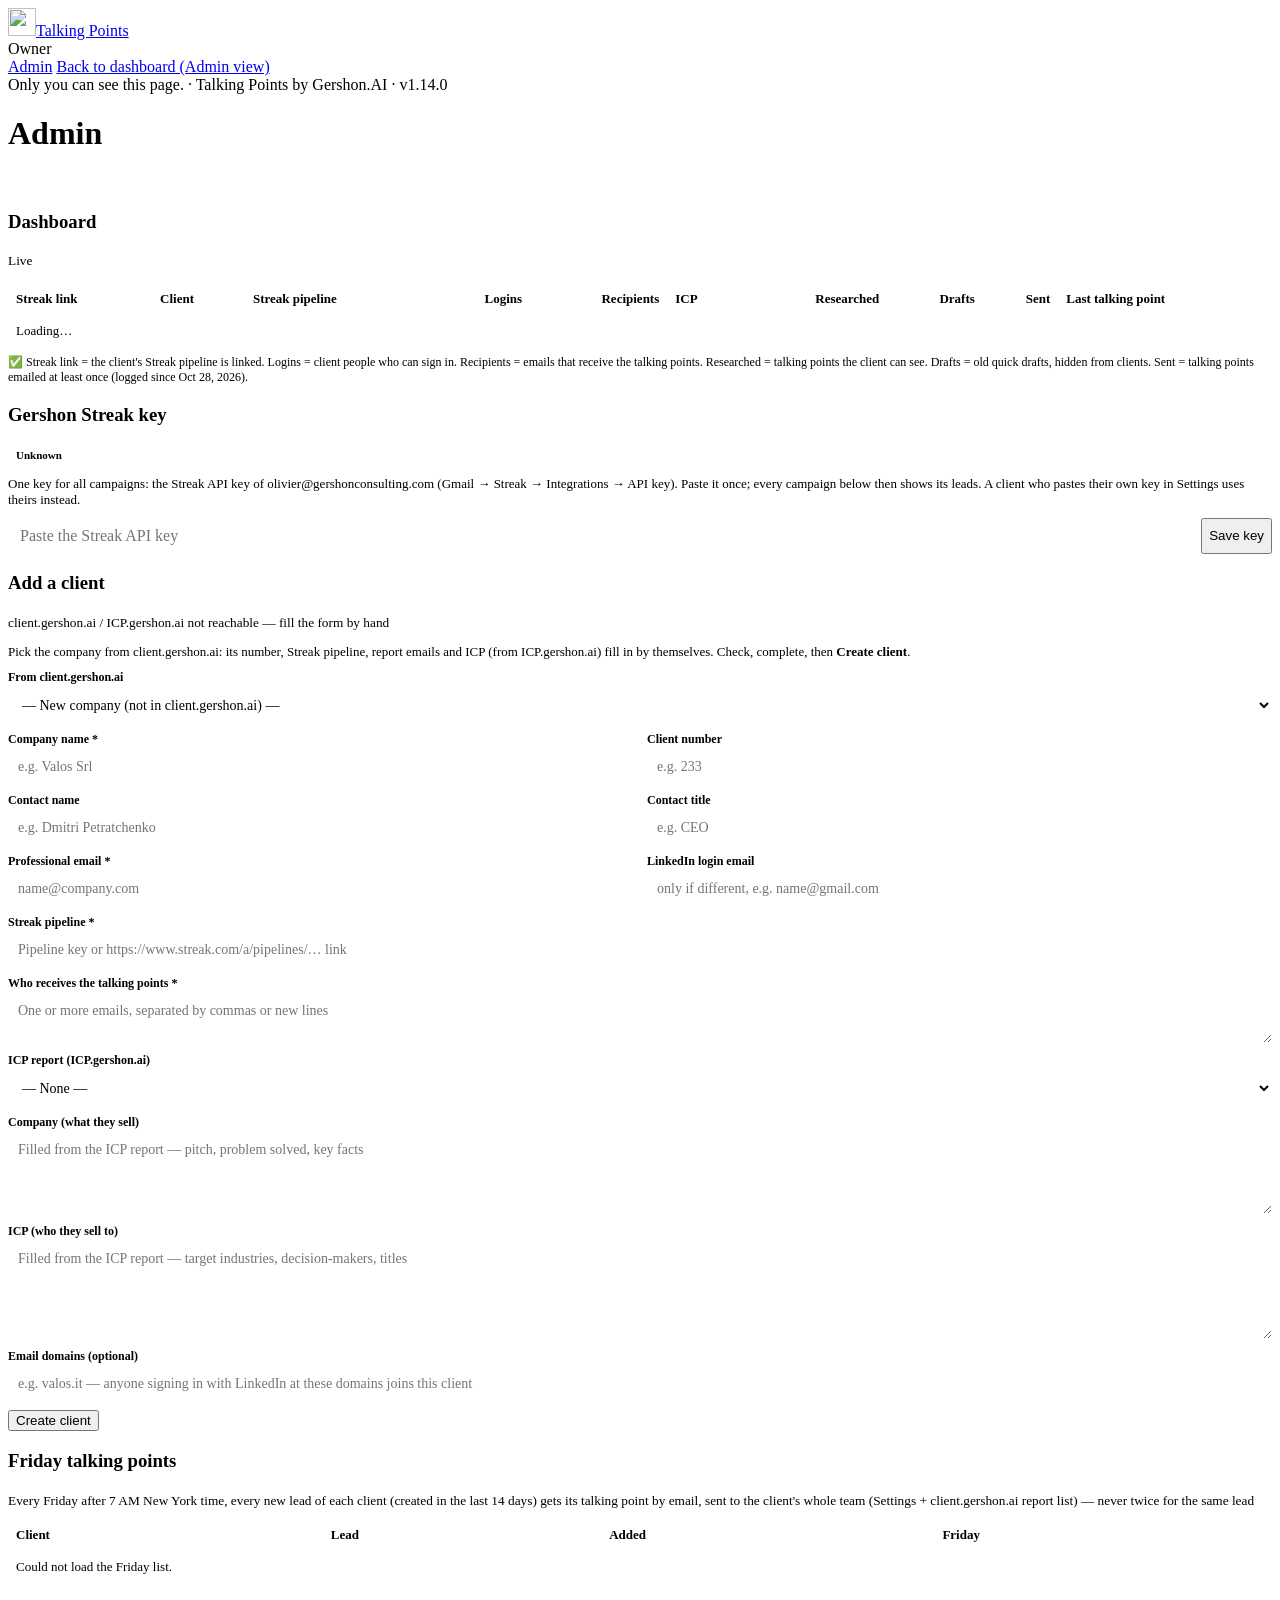
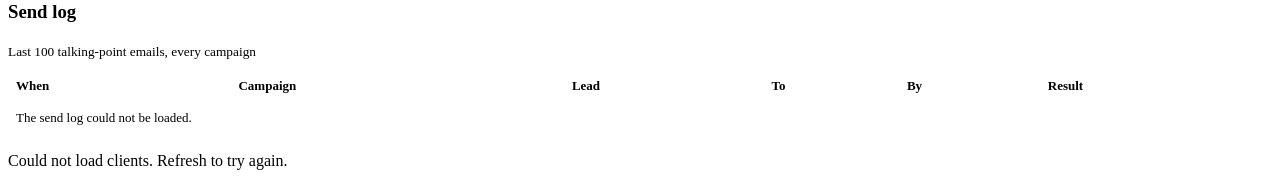
==== public/admin.html @ f8860003 "v1.14.0 engine: client knowledge base + Streak conversation + quality check; admin rebuild Co-Author" ====
<!DOCTYPE html>
<html lang="en">
<head>
<meta charset="UTF-8" />
<meta name="viewport" content="width=device-width, initial-scale=1.0" />
<meta name="robots" content="noindex" />
<title>Admin · Talking Points by Gershon.AI</title>
<link rel="icon" type="image/svg+xml" href="/logo.svg" />
<link rel="stylesheet" href="/common.css" />
<style>
  .brand img { width: 28px; height: 28px; }
  .nav-spacer { flex: 1; }
  .menu-toggle { display: none; }
  .client { margin-bottom: 18px; }
  .client .card-header h3 small { font-weight: 500; color: var(--text-muted); margin-left: 8px; font-size: 12px; }
  .tags { display: flex; gap: 6px; flex-wrap: wrap; }
  .tag { font-size: 11px; font-weight: 600; padding: 2px 8px; border-radius: 999px; background: var(--bg); color: var(--text-muted); border: 1px solid var(--border); }
  .tag.ok { background: var(--success-light); color: var(--success); border-color: transparent; }
  .tag.no { background: var(--warn-light); color: var(--warn); border-color: transparent; }
  table { width: 100%; border-collapse: collapse; font-size: 13px; margin-top: 10px; }
  th { text-align: left; color: var(--text-muted); font-weight: 600; padding: 8px; border-bottom: 1px solid var(--border); }
  td { padding: 8px; border-bottom: 1px solid var(--border); vertical-align: middle; }
  .row-form { display: grid; grid-template-columns: 2fr 1.4fr 1.4fr auto auto; gap: 8px; margin-top: 12px; align-items: center; }
  .row-form input { padding: 8px 10px; border: 1px solid var(--border); border-radius: 8px; font: inherit; min-width: 0; }
  .row-form input:focus, .new-client input:focus { outline: none; border-color: var(--brand); }
  .row-form label { font-size: 12px; display: flex; gap: 6px; align-items: center; white-space: nowrap; }
  .new-client { display: grid; grid-template-columns: 1fr 1.6fr 1fr auto; gap: 8px; }
  .new-client input { padding: 9px 12px; border: 1px solid var(--border); border-radius: 8px; font: inherit; min-width: 0; }
  @media (max-width: 900px) { .row-form, .new-client { grid-template-columns: 1fr; } }
  .linkish { background: none; border: 0; color: var(--error); cursor: pointer; font: inherit; font-size: 12px; text-decoration: underline; }
  .muted { color: var(--text-muted); }
  form.nc { display:grid; grid-template-columns:1fr 1fr; gap:10px 14px; }
  form.nc label { display:flex; flex-direction:column; gap:4px; font-size:12px; font-weight:600; color:var(--text-muted); }
  form.nc .full { grid-column:1 / -1; }
  form.nc input, form.nc select, form.nc textarea { font:inherit; font-weight:400; font-size:14px; color:var(--text); padding:8px 10px; border:1px solid var(--border); border-radius:8px; background:var(--surface, #fff); }
  @media (max-width:700px) { form.nc { grid-template-columns:1fr; } }
  .dash td.n, .dash th.n { text-align: right; font-variant-numeric: tabular-nums; }
  .dash tr.total td { font-weight: 700; background: var(--bg); }
  .dash .ok { color: var(--success); font-weight: 700; }
  .dash .no { color: var(--error); font-weight: 700; }
  .kpis { display: flex; gap: 10px; flex-wrap: wrap; margin-top: 4px; }
  .kpi { border: 1px solid var(--border); border-radius: 10px; padding: 8px 14px; min-width: 120px; }
  .kpi b { display: block; font-size: 20px; color: var(--brand); }
  .kpi span { font-size: 12px; color: var(--text-muted); }
  .dash-wrap { overflow-x: auto; }
</style>
<link rel="stylesheet" href="/unified-theme.css?v=1.14.0" />
</head>
<body>
<div class="app">
  <aside class="sidebar" id="sidebar">
    <a class="brand" href="/app"><img src="/logo.svg" alt="" />Talking Points</a>
    <div class="nav-group-label">Owner</div>
    <a class="nav-item active" href="/admin">Admin</a>
    <a class="nav-item" href="/app" onclick="try{localStorage.setItem('tp_view','admin')}catch(e){}">Back to dashboard (Admin view)</a>
    <div class="nav-spacer"></div>
    <div class="sidebar-footer">Only you can see this page. · <span data-app-version data-app-version-prefix="Talking Points by Gershon.AI · v">Talking Points by Gershon.AI · v1.14.0</span></div>
  </aside>
  <main>
    <div class="topbar">
      <div style="display:flex;align-items:center;gap:10px">
        <button class="menu-toggle btn" aria-label="Open menu" onclick="document.getElementById('sidebar').classList.toggle('open')">☰</button>
        <h1>Admin</h1>
      </div>
      <span class="tag" id="who"></span>
    </div>
    <div class="content">
      <div class="card client">
        <div class="card-header"><h3>Dashboard</h3><small class="muted" id="dashWhen">Live</small></div>
        <div class="kpis" id="dashKpis"></div>
        <div class="dash-wrap"><table class="dash">
          <thead><tr><th>Streak link</th><th>Client</th><th>Streak pipeline</th><th class="n">Logins</th><th class="n">Recipients</th><th>ICP</th><th class="n">Researched</th><th class="n">Drafts</th><th class="n">Sent</th><th>Last talking point</th></tr></thead>
          <tbody id="dashRows"><tr><td colspan="10" class="muted">Loading…</td></tr></tbody>
        </table></div>
        <p class="muted" style="font-size:12px;margin-top:8px">✅ Streak link = the client's Streak pipeline is linked. Logins = client people who can sign in. Recipients = emails that receive the talking points. Researched = talking points the client can see. Drafts = old quick drafts, hidden from clients. Sent = talking points emailed at least once (logged since Oct 28, 2026).</p>
      </div>
      <div class="card client">
        <div class="card-header"><h3>Gershon Streak key</h3><span class="tag" id="gkStatus">Checking…</span></div>
        <p class="muted" style="margin-bottom:10px;font-size:13px">One key for all campaigns: the Streak API key of olivier@gershonconsulting.com (Gmail → Streak → Integrations → API key). Paste it once; every campaign below then shows its leads. A client who pastes their own key in Settings uses theirs instead.</p>
        <form class="new-client" id="gkForm" style="grid-template-columns:1fr auto">
          <input name="key" type="password" autocomplete="off" placeholder="Paste the Streak API key" required aria-label="Streak API key" />
          <button class="btn primary" type="submit">Save key</button>
        </form>
      </div>
      <div class="card client">
        <div class="card-header"><h3>Add a client</h3><small class="muted" id="srcStatus">Loading client.gershon.ai and ICP.gershon.ai…</small></div>
        <p class="muted" style="margin-bottom:10px;font-size:13px">Pick the company from client.gershon.ai: its number, Streak pipeline, report emails and ICP (from ICP.gershon.ai) fill in by themselves. Check, complete, then <b>Create client</b>.</p>
        <form id="newClient" class="nc">
          <label class="full">From client.gershon.ai<select id="ncPick"><option value="">— New company (not in client.gershon.ai) —</option></select></label>
          <label>Company name *<input name="name" required placeholder="e.g. Valos Srl" /></label>
          <label>Client number<input name="no" inputmode="numeric" placeholder="e.g. 233" /></label>
          <label>Contact name<input name="contact_name" placeholder="e.g. Dmitri Petratchenko" /></label>
          <label>Contact title<input name="contact_title" placeholder="e.g. CEO" /></label>
          <label>Professional email *<input name="email" type="email" required placeholder="name@company.com" /></label>
          <label>LinkedIn login email<input name="login_email" type="email" placeholder="only if different, e.g. name@gmail.com" /></label>
          <label class="full">Streak pipeline *<input name="pipeline_key" required placeholder="Pipeline key or https://www.streak.com/a/pipelines/… link" /></label>
          <label class="full">Who receives the talking points *<textarea name="recipients" rows="2" required placeholder="One or more emails, separated by commas or new lines"></textarea></label>
          <label class="full">ICP report (ICP.gershon.ai)<select id="ncIcp"><option value="">— None —</option></select></label>
          <label class="full">Company (what they sell)<textarea name="company" rows="4" placeholder="Filled from the ICP report — pitch, problem solved, key facts"></textarea></label>
          <label class="full">ICP (who they sell to)<textarea name="icp" rows="5" placeholder="Filled from the ICP report — target industries, decision-makers, titles"></textarea></label>
          <label class="full">Email domains (optional)<input name="email_domains" placeholder="e.g. valos.it — anyone signing in with LinkedIn at these domains joins this client" /></label>
          <div class="full" style="display:flex;gap:10px;align-items:center"><button class="btn primary" type="submit">Create client</button><small class="muted" id="ncNote"></small></div>
        </form>
      </div>
      <div class="card client">
        <div class="card-header"><h3>Friday talking points</h3><small class="muted">Every Friday after 7 AM New York time, every new lead of each client (created in the last 14 days) gets its talking point by email, sent to the client's whole team (Settings + client.gershon.ai report list) — never twice for the same lead</small></div>
        <table><thead><tr><th>Client</th><th>Lead</th><th>Added</th><th>Friday</th></tr></thead><tbody id="weeklyRows"><tr><td colspan="4" class="muted">Loading…</td></tr></tbody></table>
      </div>
      <div class="card client">
        <div class="card-header"><h3>Send log</h3><small class="muted">Last 100 talking-point emails, every campaign</small></div>
        <table><thead><tr><th>When</th><th>Campaign</th><th>Lead</th><th>To</th><th>By</th><th>Result</th></tr></thead><tbody id="sendRows"><tr><td colspan="6" class="muted">Loading…</td></tr></tbody></table>
      </div>
      <div id="clients"><p class="muted">Loading…</p></div>
    </div>
  </main>
</div>
<div id="toast" role="status"></div>
<script>
(function () {
  const $ = (id) => document.getElementById(id);
  const esc = (s) => String(s ?? '').replace(/[&<>"]/g, (c) => ({ '&': '&amp;', '<': '&lt;', '>': '&gt;', '"': '&quot;' }[c]));
  const toast = (m) => { const t = $('toast'); t.textContent = m; t.classList.add('show'); clearTimeout(toast.t); toast.t = setTimeout(() => t.classList.remove('show'), 2600); };
  async function api(path, opts = {}) {
    const r = await fetch(path, { credentials: 'same-origin', headers: { 'content-type': 'application/json' }, ...opts });
    const b = await r.json().catch(() => ({}));
    if (!r.ok) throw new Error(b.error || 'Request failed');
    return b;
  }
  const when = (d) => d ? new Date(d.replace(' ', 'T') + 'Z').toLocaleString('en-US', { month: 'short', day: 'numeric', hour: 'numeric', minute: '2-digit' }) : 'never';

  function renderDash(clients) {
    const short = (d) => d ? new Date(d.replace(' ', 'T') + 'Z').toLocaleDateString('en-US', { month: 'short', day: 'numeric' }) : '—';
    const rows = [...clients].sort((a, b) => (b.ready - a.ready) || (b.briefs - a.briefs) || a.name.localeCompare(b.name));
    const n = (c, k) => Number(c[k] || 0);
    const count = (s) => (s || '').split(',').map((x) => x.trim()).filter(Boolean).length;
    const sum = (k) => rows.reduce((t, c) => t + n(c, k), 0);
    const linked = rows.filter((c) => c.streak_url).length;
    const logins = (c) => c.members.filter((m) => !m.is_admin).length;
    $('dashKpis').innerHTML = [
      [rows.length, 'clients'], [`${linked} / ${rows.length}`, 'Streak link ✅'],
      [sum('ready'), 'researched talking points'], [sum('sent'), 'sent at least once'],
      [rows.filter((c) => n(c, 'ready') > 0).length, 'clients with talking points'],
    ].map(([v, l]) => `<div class="kpi"><b>${esc(v)}</b><span>${esc(l)}</span></div>`).join('');
    $('dashRows').innerHTML = rows.map((c) => `<tr>
      <td>${c.streak_url ? '<span class="ok">✅</span>' : '<span class="no">❌</span>'}</td>
      <td>${esc(c.name)}</td>
      <td>${c.streak_url ? `<a href="${esc(c.streak_url)}" target="_blank" rel="noopener">Open in Streak ↗</a>` : '<span class="muted">No pipeline</span>'}</td>
      <td class="n">${logins(c)}</td>
      <td class="n">${count(c.recipients)}</td>
      <td>${c.has_icp ? '<span class="ok">✅</span>' : '<span class="no">❌</span>'}</td>
      <td class="n">${n(c, 'ready')}</td>
      <td class="n">${n(c, 'drafts')}</td>
      <td class="n">${n(c, 'sent')}</td>
      <td>${short(c.last_brief)}</td>
    </tr>`).join('') + `<tr class="total"><td>${linked} ✅</td><td>Total</td><td></td>
      <td class="n">${rows.reduce((t, c) => t + logins(c), 0)}</td>
      <td class="n">${rows.reduce((t, c) => t + count(c.recipients), 0)}</td>
      <td>${rows.filter((c) => c.has_icp).length} ✅</td>
      <td class="n">${sum('ready')}</td><td class="n">${sum('drafts')}</td><td class="n">${sum('sent')}</td><td></td></tr>`;
    $('dashWhen').textContent = 'Live · ' + new Date().toLocaleString('en-US', { month: 'short', day: 'numeric', hour: 'numeric', minute: '2-digit' });
  }

  async function load() {
    const { clients, viewing } = await api('/api/admin/clients');
    renderDash(clients);
    $('clients').innerHTML = clients.map((c) => `
      <div class="card client">
        <div class="card-header">
          <h3>${esc(c.name)}<small>${esc(c.slug)}</small></h3>
          <div class="tags">
            ${c.streak_url ? `<a class="tag ok" href="${esc(c.streak_url)}" target="_blank" rel="noopener">Open in Streak ↗</a>` : '<span class="tag no">No Streak pipeline</span>'}
            <span class="tag">${c.streak_connected ? 'Own Streak key' : 'Gershon Streak key'}</span>
            <span class="tag">${c.briefs} briefs</span>
            ${c.email_domains ? `<span class="tag">@${esc(c.email_domains.split(',').join(', @'))}</span>` : ''}
            ${c.id === viewing ? '<span class="tag ok">You are testing this one</span>' : `<button class="btn primary" data-test="${c.id}">Test this campaign</button>`}
          </div>
        </div>
        <table>
          <thead><tr><th>Person</th><th>Work email (reports)</th><th>LinkedIn sign-in</th><th>Role</th><th>Last sign-in</th><th></th></tr></thead>
          <tbody>${c.members.map((m) => `<tr>
            <td>${esc(m.name || '—')}<div class="muted" style="font-size:12px">${esc(m.title || '')}</div></td>
            <td>${esc(m.email)}</td>
            <td>${m.login_email ? esc(m.login_email) : '<span class="muted">same</span>'}</td>
            <td>${m.is_admin ? 'Gershon' : m.can_manage ? 'Client manager' : 'Client user'}</td>
            <td>${when(m.last_login_at)}</td>
            <td>${m.email === 'olivier@attia.com' ? '<span class="muted" style="font-size:12px">Owner</span>' : `<button class="linkish" data-del="${m.id}" data-email="${esc(m.email)}">Remove</button>`}</td>
          </tr>`).join('') || '<tr><td colspan="6" class="muted">Nobody invited yet.</td></tr>'}</tbody>
        </table>
        <form class="row-form" data-client="${c.id}">
          <input name="email" type="email" placeholder="Work email (reports go here)" required aria-label="Work email" />
          <input name="login_email" type="email" placeholder="LinkedIn email, if different" aria-label="LinkedIn sign-in email" />
          <input name="name" placeholder="Name" aria-label="Name" />
          <input name="title" placeholder="Title" aria-label="Title" />
          <label><input name="can_manage" type="checkbox" /> Can change Settings</label>
          <button class="btn primary" type="submit">Invite or update</button>
        </form>
      </div>`).join('');
  }

  $('clients').addEventListener('submit', async (e) => {
    const f = e.target.closest('.row-form'); if (!f) return;
    e.preventDefault();
    const d = Object.fromEntries(new FormData(f));
    try { await api('/api/admin/members', { method: 'POST', body: JSON.stringify({ ...d, can_manage: !!d.can_manage, client_id: f.dataset.client }) }); toast(`${d.email} invited`); load(); }
    catch (err) { toast(err.message); }
  });
  $('clients').addEventListener('click', async (e) => {
    const t = e.target.closest('[data-test]');
    if (t) {
      try { await api('/api/admin/view-as', { method: 'POST', body: JSON.stringify({ client_id: t.dataset.test }) }); location.href = '/app'; }
      catch (err) { toast(err.message); }
      return;
    }
    const b = e.target.closest('[data-del]'); if (!b) return;
    if (!confirm(`Remove ${b.dataset.email}? They will be signed out and lose access.`)) return;
    try { await api('/api/admin/members', { method: 'DELETE', body: JSON.stringify({ id: b.dataset.del }) }); toast('Removed'); load(); }
    catch (err) { toast(err.message); }
  });
  // ---------- Add a client: prefill from client.gershon.ai + ICP.gershon.ai ----------
  let src = { companies: [], icp_reports: [] };
  const F = (n) => $('newClient').elements[n];
  async function loadSources() {
    try {
      src = await api('/api/admin/sources');
      $('ncPick').innerHTML = '<option value="">— New company (not in client.gershon.ai) —</option>' +
        src.companies.map((c) => `<option value="${esc(c.key)}">${c.no ? '#' + c.no + ' ' : ''}${esc(c.name)}</option>`).join('');
      $('ncIcp').innerHTML = '<option value="">— None —</option>' +
        src.icp_reports.map((r) => `<option value="${esc(r.slug)}">${esc(r.company)}${r.created_at ? ' · ' + esc(r.created_at.slice(0, 10)) : ''}</option>`).join('');
      $('srcStatus').textContent = `${src.companies.length} companies · ${src.icp_reports.length} ICP reports`;
    } catch { $('srcStatus').textContent = 'client.gershon.ai / ICP.gershon.ai not reachable — fill the form by hand'; }
  }
  async function fillIcp(slug) {
    if (!slug) return;
    try {
      const { icp } = await api(`/api/admin/sources?icp=${encodeURIComponent(slug)}`);
      if (!icp) return;
      F('company').value = icp.company; F('icp').value = icp.icp;
      $('ncNote').textContent = `ICP from ICP.gershon.ai — ${icp.company_name}${icp.created_at ? ', ' + icp.created_at.slice(0, 10) : ''}`;
    } catch { /* keep typed text */ }
  }
  $('ncPick').addEventListener('change', async () => {
    const c = src.companies.find((x) => x.key === $('ncPick').value);
    if (!c) return;
    F('name').value = c.name; F('no').value = c.no || '';
    F('pipeline_key').value = c.pipeline_key || '';
    if (c.report_emails.length) F('recipients').value = c.report_emails.join(', ');
    if (!F('email').value && c.report_emails[0]) F('email').value = c.report_emails[0];
    $('ncIcp').value = c.icp_slug || '';
    if (c.icp_slug) await fillIcp(c.icp_slug); else $('ncNote').textContent = 'No ICP report found for this company — run one on ICP.gershon.ai or type it.';
  });
  $('ncIcp').addEventListener('change', () => fillIcp($('ncIcp').value));
  loadSources();

  $('newClient').addEventListener('submit', async (e) => {
    e.preventDefault();
    const d = Object.fromEntries(new FormData(e.target));
    try {
      const r = await api('/api/admin/clients', { method: 'POST', body: JSON.stringify(d) });
      e.target.reset(); $('ncNote').textContent = '';
      toast(`${r.name} created · ${r.recipients} recipient${r.recipients === 1 ? '' : 's'}${r.member ? ' · login ready' : ''}`); load();
    } catch (err) { toast(err.message); }
  });

  async function loadWeekly() {
    try {
      const { clients } = await api('/api/admin/weekly');
      const day = (t) => t ? new Date(t).toLocaleDateString('en-US', { month: 'short', day: 'numeric' }) : '';
      const tag = (l) => l.status === 'sent' ? `✅ Sent ${esc(when(l.sent_at))}` : l.status === 'ready to send' ? '📨 Goes out Friday' : '❌ Research needed';
      $('weeklyRows').innerHTML = clients.map((c) => c.leads.length
        ? c.leads.map((l, i) => `<tr><td>${i ? '' : esc(c.name)}</td><td>${esc(l.name)}</td><td>${esc(day(l.created))}</td><td>${tag(l)}</td></tr>`).join('')
        : `<tr><td>${esc(c.name)}</td><td colspan="3" class="muted">${c.error ? esc(c.error) : c.connected ? 'No lead yet' : 'Streak not connected'}</td></tr>`).join('');
    } catch { $('weeklyRows').innerHTML = '<tr><td colspan="4" class="muted">Could not load the Friday list.</td></tr>'; }
  }
  loadWeekly();

  async function loadSends() {
    try {
      const { sends } = await api('/api/admin/sends');
      const fmt = (t) => new Date(t.replace(' ', 'T') + 'Z').toLocaleString('en-US', { month: 'short', day: 'numeric', hour: 'numeric', minute: '2-digit' });
      $('sendRows').innerHTML = sends.map((s) => `<tr><td>${esc(fmt(s.created_at))}</td><td>${esc(s.client || '')}</td><td>${esc(s.company)}<div class="muted" style="font-size:12px">${esc(s.lead_name)}</div></td><td>${esc(s.to_list)}</td><td>${esc(s.sent_by)}</td><td>${s.status === 'sent' ? '✅ Sent' : `❌ Failed<div class="muted" style="font-size:12px">${esc(s.error)}</div>`}</td></tr>`).join('')
        || '<tr><td colspan="6" class="muted">No talking points emailed yet.</td></tr>';
    } catch { $('sendRows').innerHTML = '<tr><td colspan="6" class="muted">The send log could not be loaded.</td></tr>'; }
  }
  loadSends();

  async function loadKey() {
    try {
      const k = await api('/api/admin/streak-key');
      const el = $('gkStatus');
      el.textContent = !k.connected ? 'Not set' : k.pipelines < 0 ? `Key ends ${k.hint} · Streak refused it` : `Connected · key ends ${k.hint} · ${k.pipelines} pipelines`;
      el.className = `tag ${k.connected && k.pipelines > 0 ? 'ok' : 'no'}`;
    } catch { $('gkStatus').textContent = 'Unknown'; }
  }
  $('gkForm').addEventListener('submit', async (e) => {
    e.preventDefault();
    const key = e.target.key.value; e.target.reset();
    try { const r = await api('/api/admin/streak-key', { method: 'POST', body: JSON.stringify({ key }) }); toast(`Saved · ${r.pipelines} Streak pipelines visible`); loadKey(); }
    catch (err) { toast(err.message); }
  });
  loadKey();

  api('/api/me').then((me) => { $('who').textContent = me.member.email; }).catch(() => {});
  load().catch(() => { $('clients').innerHTML = '<p class="muted">Could not load clients. Refresh to try again.</p>'; });
})();
</script>
<script src="/version.js?v=1.14.0"></script>
</body>
</html>
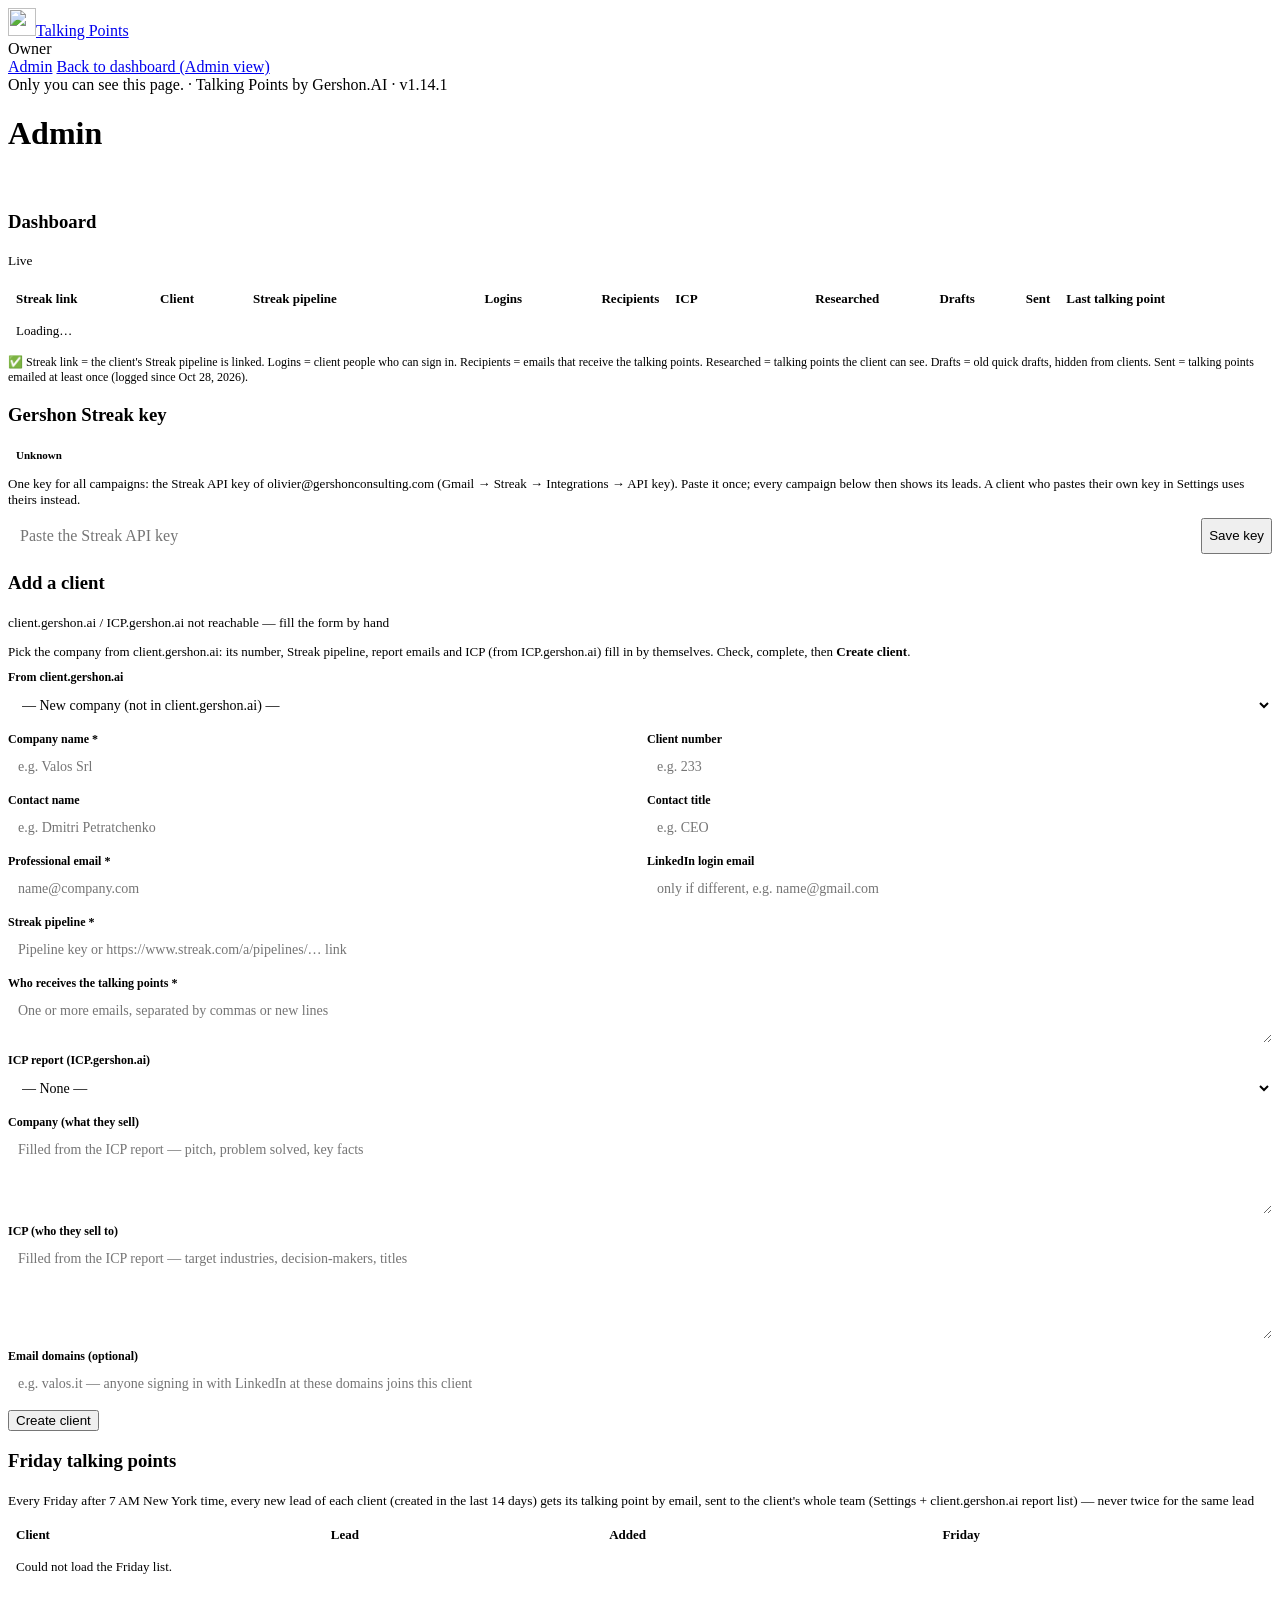
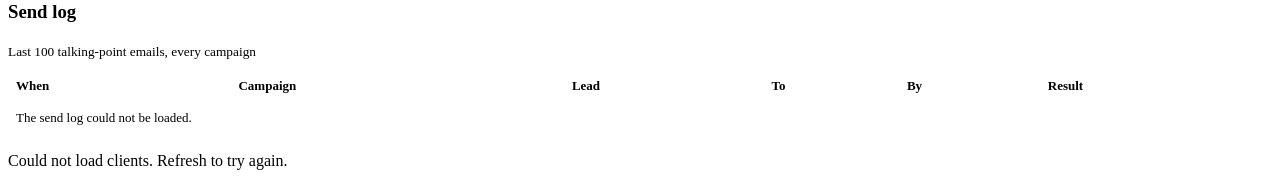
==== commit 864cfdff: "v1.14.1 admin send-now Co-Authored-By: Claude Opus 5.5 <noreply@anthropic.com> Claude-Session: https" ====
--- a/public/admin.html
+++ b/public/admin.html
@@ -44,7 +44,7 @@
   .kpi span { font-size: 12px; color: var(--text-muted); }
   .dash-wrap { overflow-x: auto; }
 </style>
-<link rel="stylesheet" href="/unified-theme.css?v=1.14.0" />
+<link rel="stylesheet" href="/unified-theme.css?v=1.14.1" />
 </head>
 <body>
 <div class="app">
@@ -54,7 +54,7 @@
     <a class="nav-item active" href="/admin">Admin</a>
     <a class="nav-item" href="/app" onclick="try{localStorage.setItem('tp_view','admin')}catch(e){}">Back to dashboard (Admin view)</a>
     <div class="nav-spacer"></div>
-    <div class="sidebar-footer">Only you can see this page. · <span data-app-version data-app-version-prefix="Talking Points by Gershon.AI · v">Talking Points by Gershon.AI · v1.14.0</span></div>
+    <div class="sidebar-footer">Only you can see this page. · <span data-app-version data-app-version-prefix="Talking Points by Gershon.AI · v">Talking Points by Gershon.AI · v1.14.1</span></div>
   </aside>
   <main>
     <div class="topbar">
@@ -303,6 +303,6 @@
   load().catch(() => { $('clients').innerHTML = '<p class="muted">Could not load clients. Refresh to try again.</p>'; });
 })();
 </script>
-<script src="/version.js?v=1.14.0"></script>
+<script src="/version.js?v=1.14.1"></script>
 </body>
 </html>
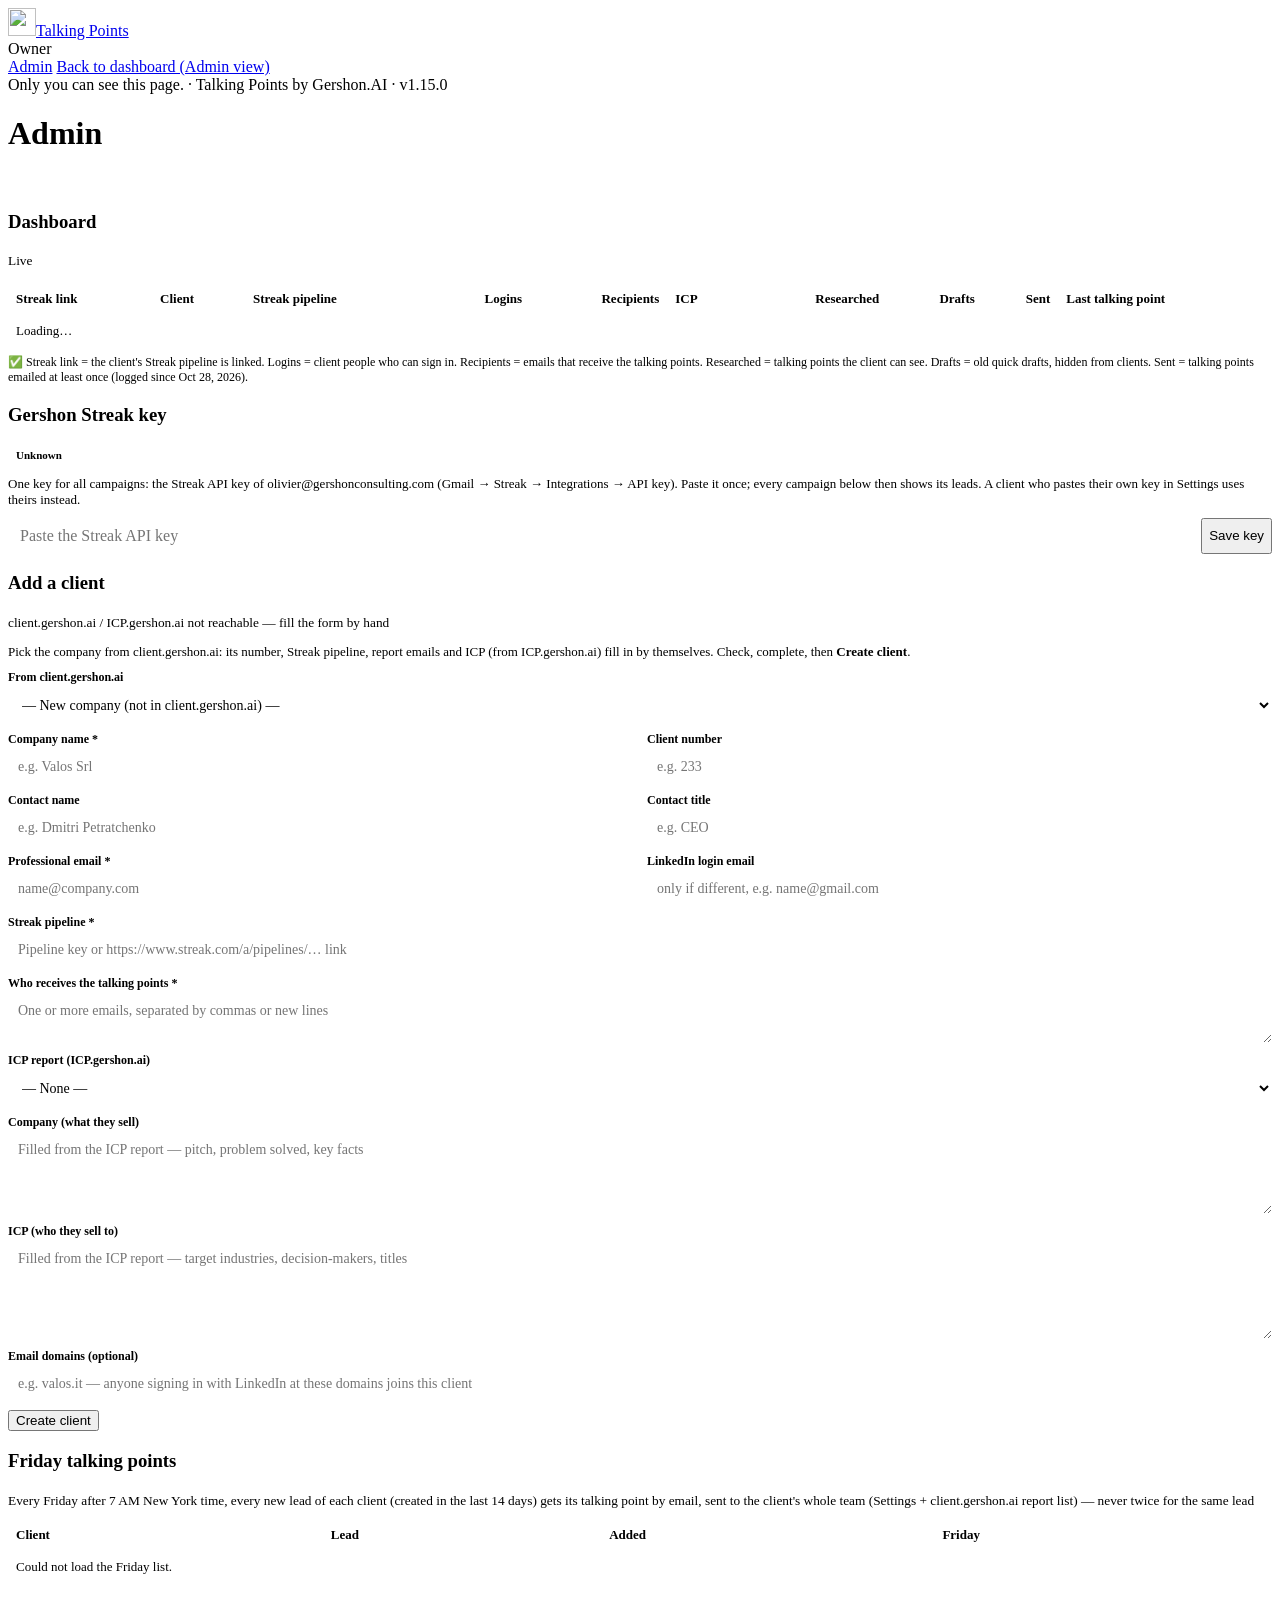
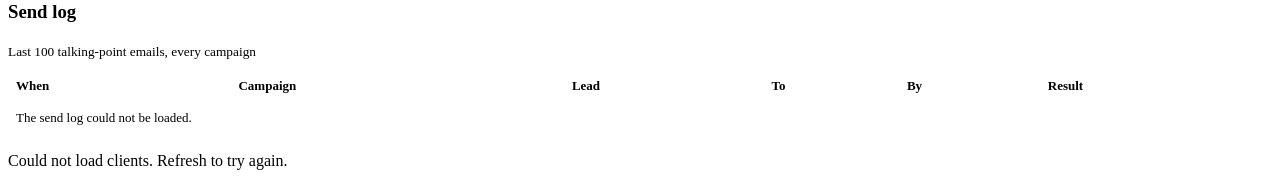
==== commit b43e7e9a: "v1.15.0 engine: find the lead website, always show the full format, hold light briefs for Olivier Ab" ====
--- a/public/admin.html
+++ b/public/admin.html
@@ -44,7 +44,7 @@
   .kpi span { font-size: 12px; color: var(--text-muted); }
   .dash-wrap { overflow-x: auto; }
 </style>
-<link rel="stylesheet" href="/unified-theme.css?v=1.14.1" />
+<link rel="stylesheet" href="/unified-theme.css?v=1.15.0" />
 </head>
 <body>
 <div class="app">
@@ -54,7 +54,7 @@
     <a class="nav-item active" href="/admin">Admin</a>
     <a class="nav-item" href="/app" onclick="try{localStorage.setItem('tp_view','admin')}catch(e){}">Back to dashboard (Admin view)</a>
     <div class="nav-spacer"></div>
-    <div class="sidebar-footer">Only you can see this page. · <span data-app-version data-app-version-prefix="Talking Points by Gershon.AI · v">Talking Points by Gershon.AI · v1.14.1</span></div>
+    <div class="sidebar-footer">Only you can see this page. · <span data-app-version data-app-version-prefix="Talking Points by Gershon.AI · v">Talking Points by Gershon.AI · v1.15.0</span></div>
   </aside>
   <main>
     <div class="topbar">
@@ -303,6 +303,6 @@
   load().catch(() => { $('clients').innerHTML = '<p class="muted">Could not load clients. Refresh to try again.</p>'; });
 })();
 </script>
-<script src="/version.js?v=1.14.1"></script>
+<script src="/version.js?v=1.15.0"></script>
 </body>
 </html>
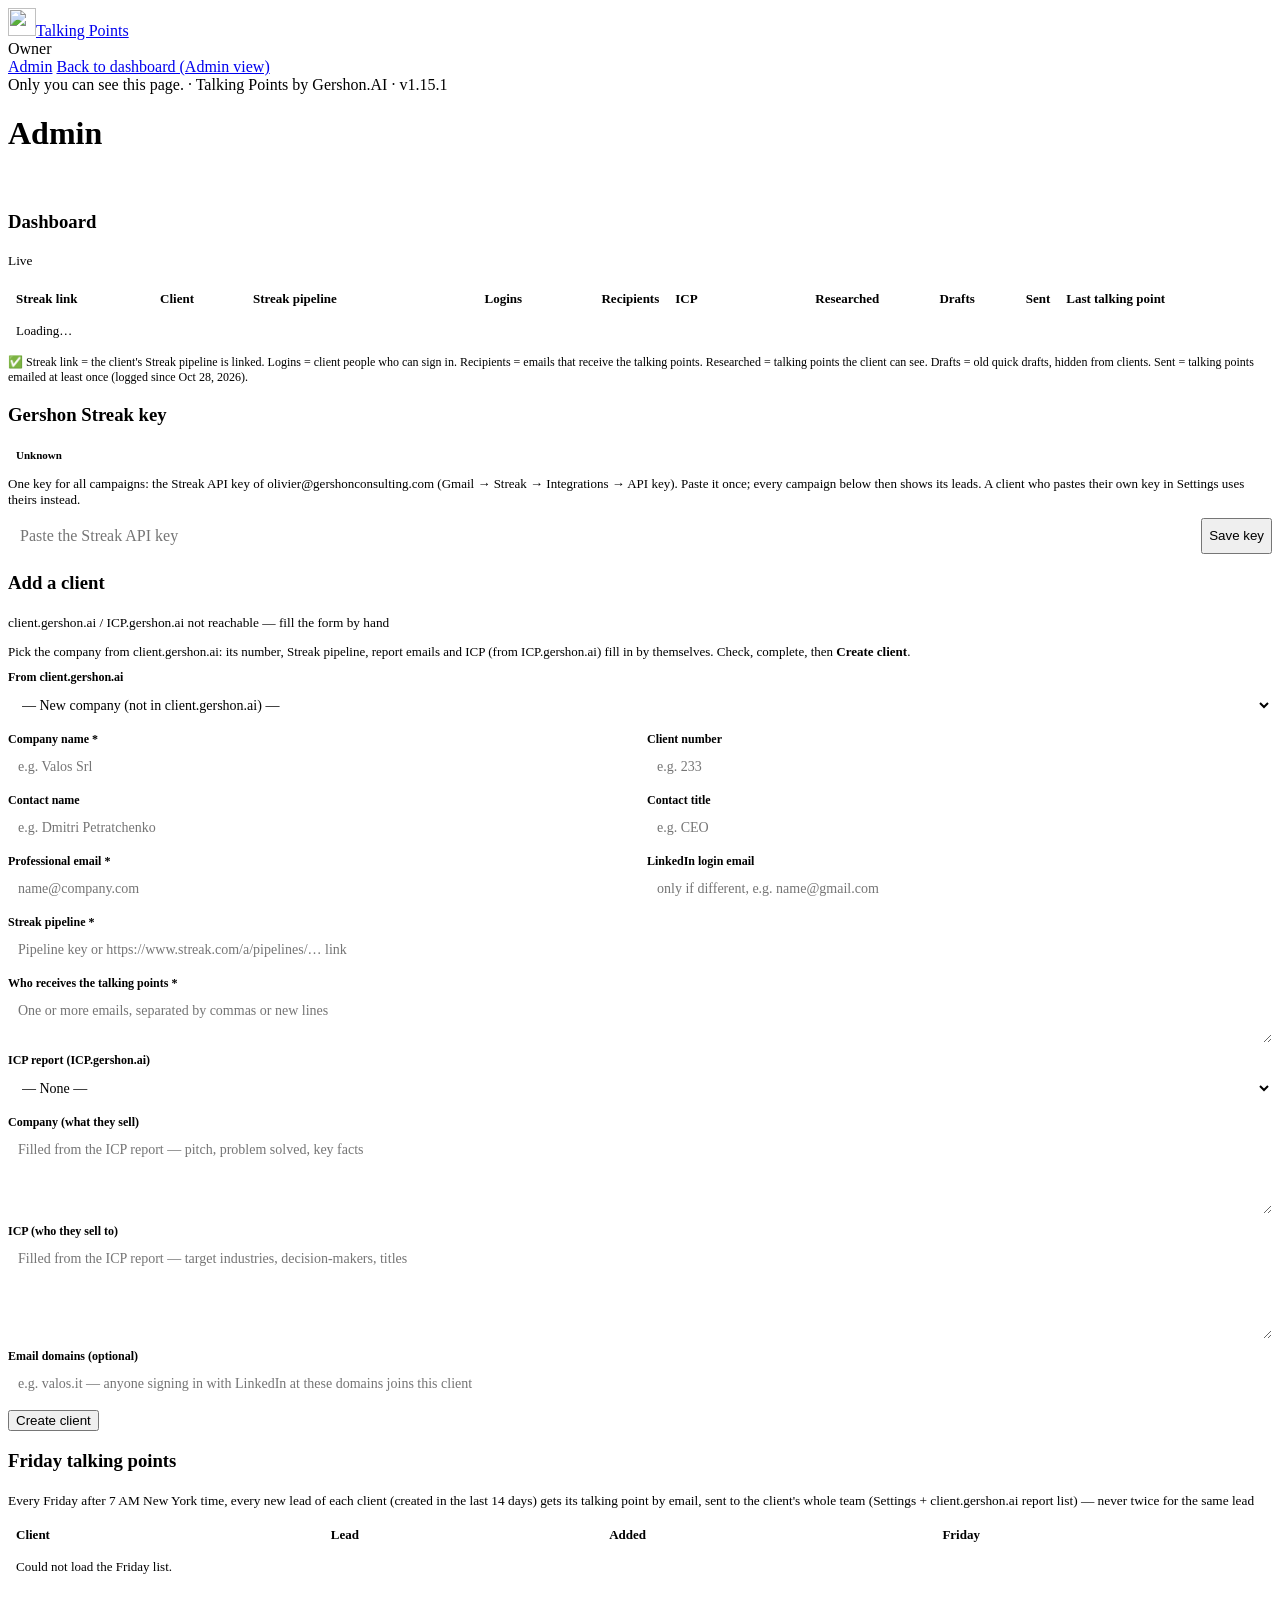
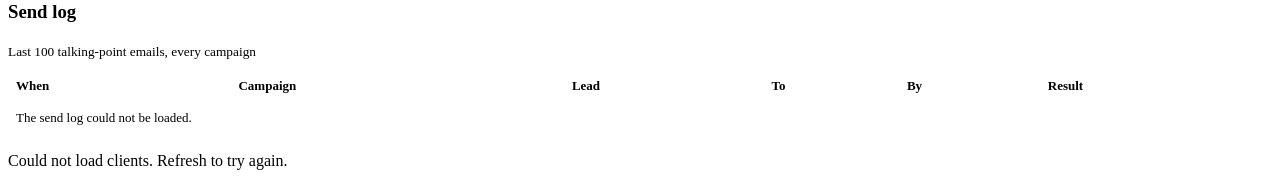
==== commit c94d6005: "v1.15.1: /api/health returns JSON with the version (was the HTML app page) Co-Authored-By: Claude Op" ====
--- a/public/admin.html
+++ b/public/admin.html
@@ -44,7 +44,7 @@
   .kpi span { font-size: 12px; color: var(--text-muted); }
   .dash-wrap { overflow-x: auto; }
 </style>
-<link rel="stylesheet" href="/unified-theme.css?v=1.15.0" />
+<link rel="stylesheet" href="/unified-theme.css?v=1.15.1" />
 </head>
 <body>
 <div class="app">
@@ -54,7 +54,7 @@
     <a class="nav-item active" href="/admin">Admin</a>
     <a class="nav-item" href="/app" onclick="try{localStorage.setItem('tp_view','admin')}catch(e){}">Back to dashboard (Admin view)</a>
     <div class="nav-spacer"></div>
-    <div class="sidebar-footer">Only you can see this page. · <span data-app-version data-app-version-prefix="Talking Points by Gershon.AI · v">Talking Points by Gershon.AI · v1.15.0</span></div>
+    <div class="sidebar-footer">Only you can see this page. · <span data-app-version data-app-version-prefix="Talking Points by Gershon.AI · v">Talking Points by Gershon.AI · v1.15.1</span></div>
   </aside>
   <main>
     <div class="topbar">
@@ -303,6 +303,6 @@
   load().catch(() => { $('clients').innerHTML = '<p class="muted">Could not load clients. Refresh to try again.</p>'; });
 })();
 </script>
-<script src="/version.js?v=1.15.0"></script>
+<script src="/version.js?v=1.15.1"></script>
 </body>
 </html>
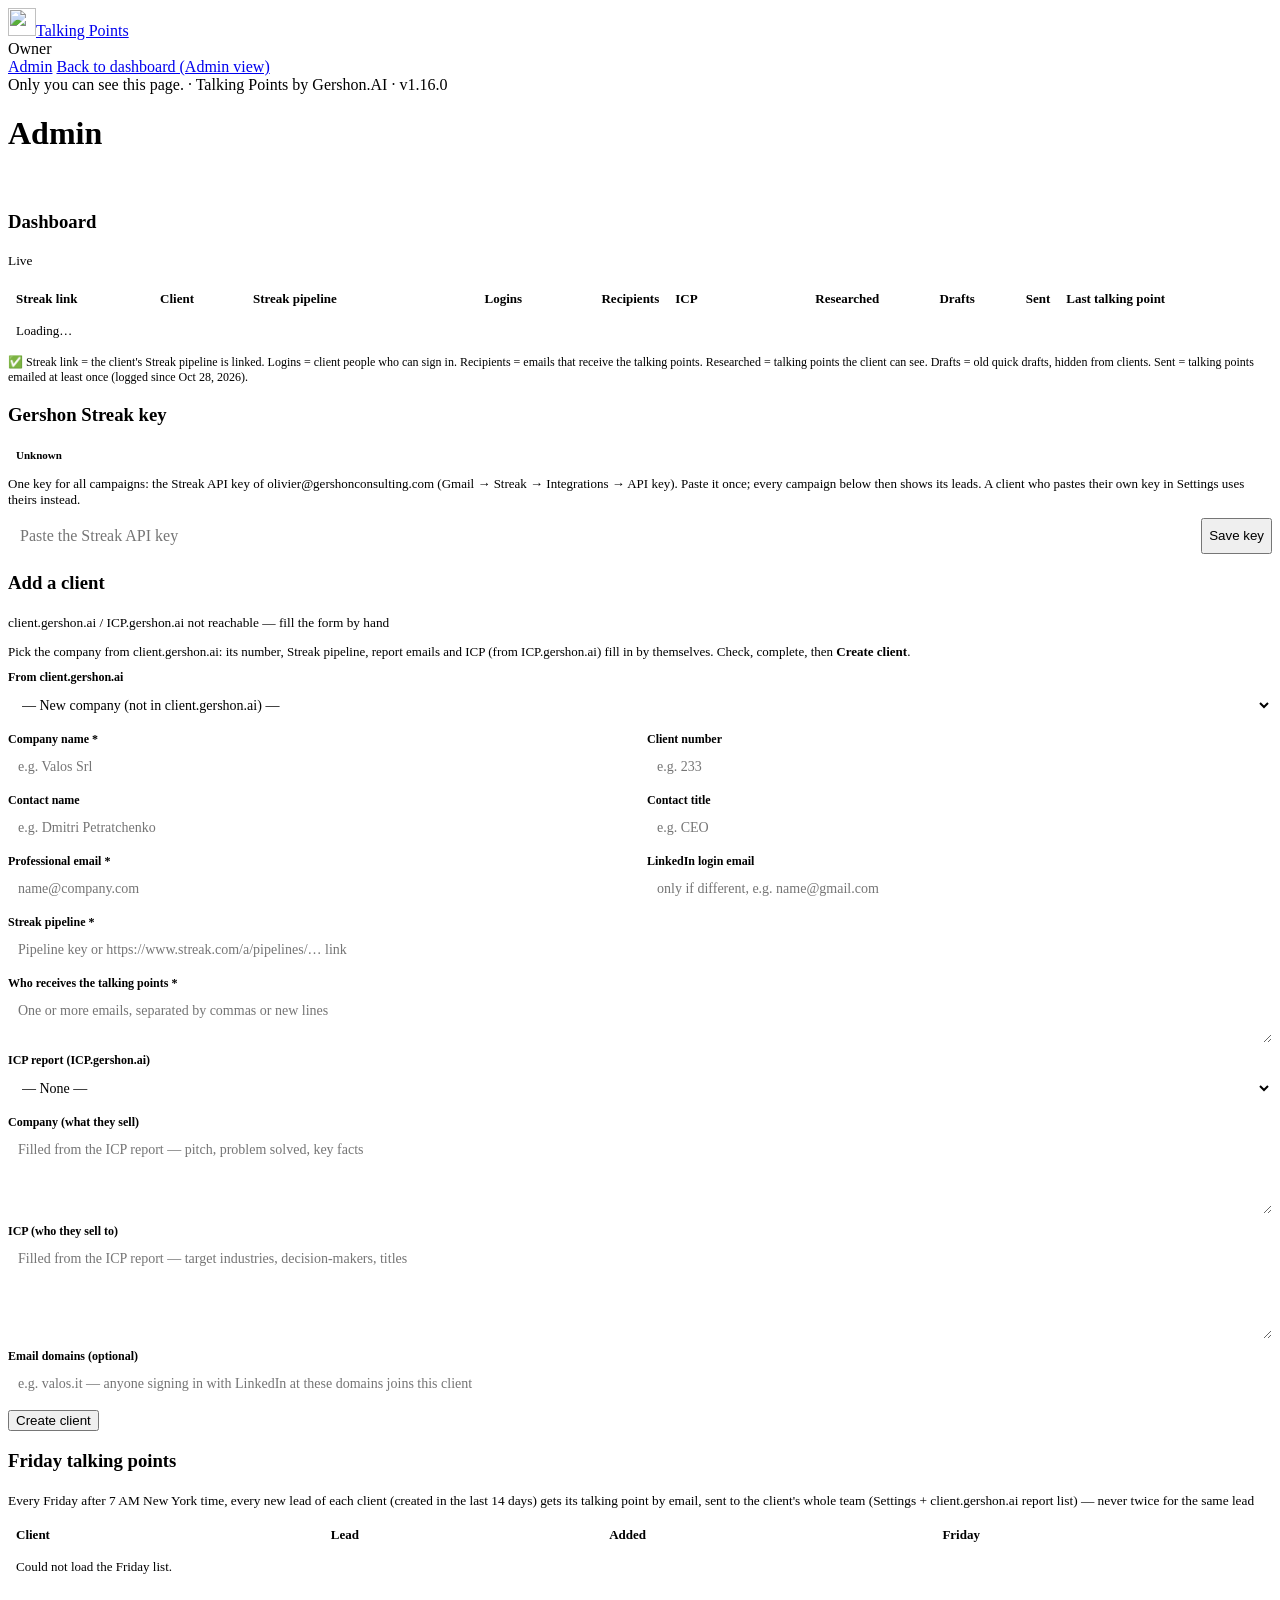
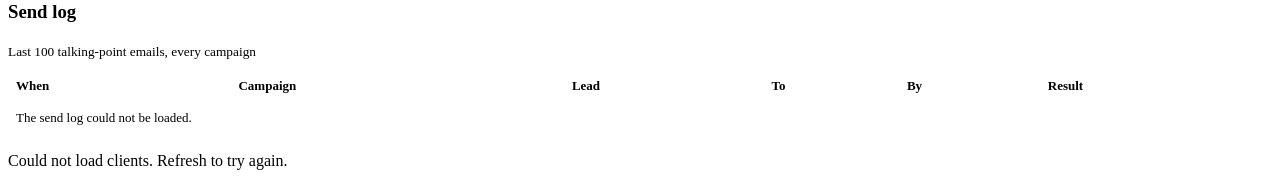
==== commit 4702f4af: "v1.16.0 research engine: real research, computed grade, Ansana structure, number check, strict gate " ====
--- a/public/admin.html
+++ b/public/admin.html
@@ -44,7 +44,7 @@
   .kpi span { font-size: 12px; color: var(--text-muted); }
   .dash-wrap { overflow-x: auto; }
 </style>
-<link rel="stylesheet" href="/unified-theme.css?v=1.15.1" />
+<link rel="stylesheet" href="/unified-theme.css?v=1.16.0" />
 </head>
 <body>
 <div class="app">
@@ -54,7 +54,7 @@
     <a class="nav-item active" href="/admin">Admin</a>
     <a class="nav-item" href="/app" onclick="try{localStorage.setItem('tp_view','admin')}catch(e){}">Back to dashboard (Admin view)</a>
     <div class="nav-spacer"></div>
-    <div class="sidebar-footer">Only you can see this page. · <span data-app-version data-app-version-prefix="Talking Points by Gershon.AI · v">Talking Points by Gershon.AI · v1.15.1</span></div>
+    <div class="sidebar-footer">Only you can see this page. · <span data-app-version data-app-version-prefix="Talking Points by Gershon.AI · v">Talking Points by Gershon.AI · v1.16.0</span></div>
   </aside>
   <main>
     <div class="topbar">
@@ -303,6 +303,6 @@
   load().catch(() => { $('clients').innerHTML = '<p class="muted">Could not load clients. Refresh to try again.</p>'; });
 })();
 </script>
-<script src="/version.js?v=1.15.1"></script>
+<script src="/version.js?v=1.16.0"></script>
 </body>
 </html>
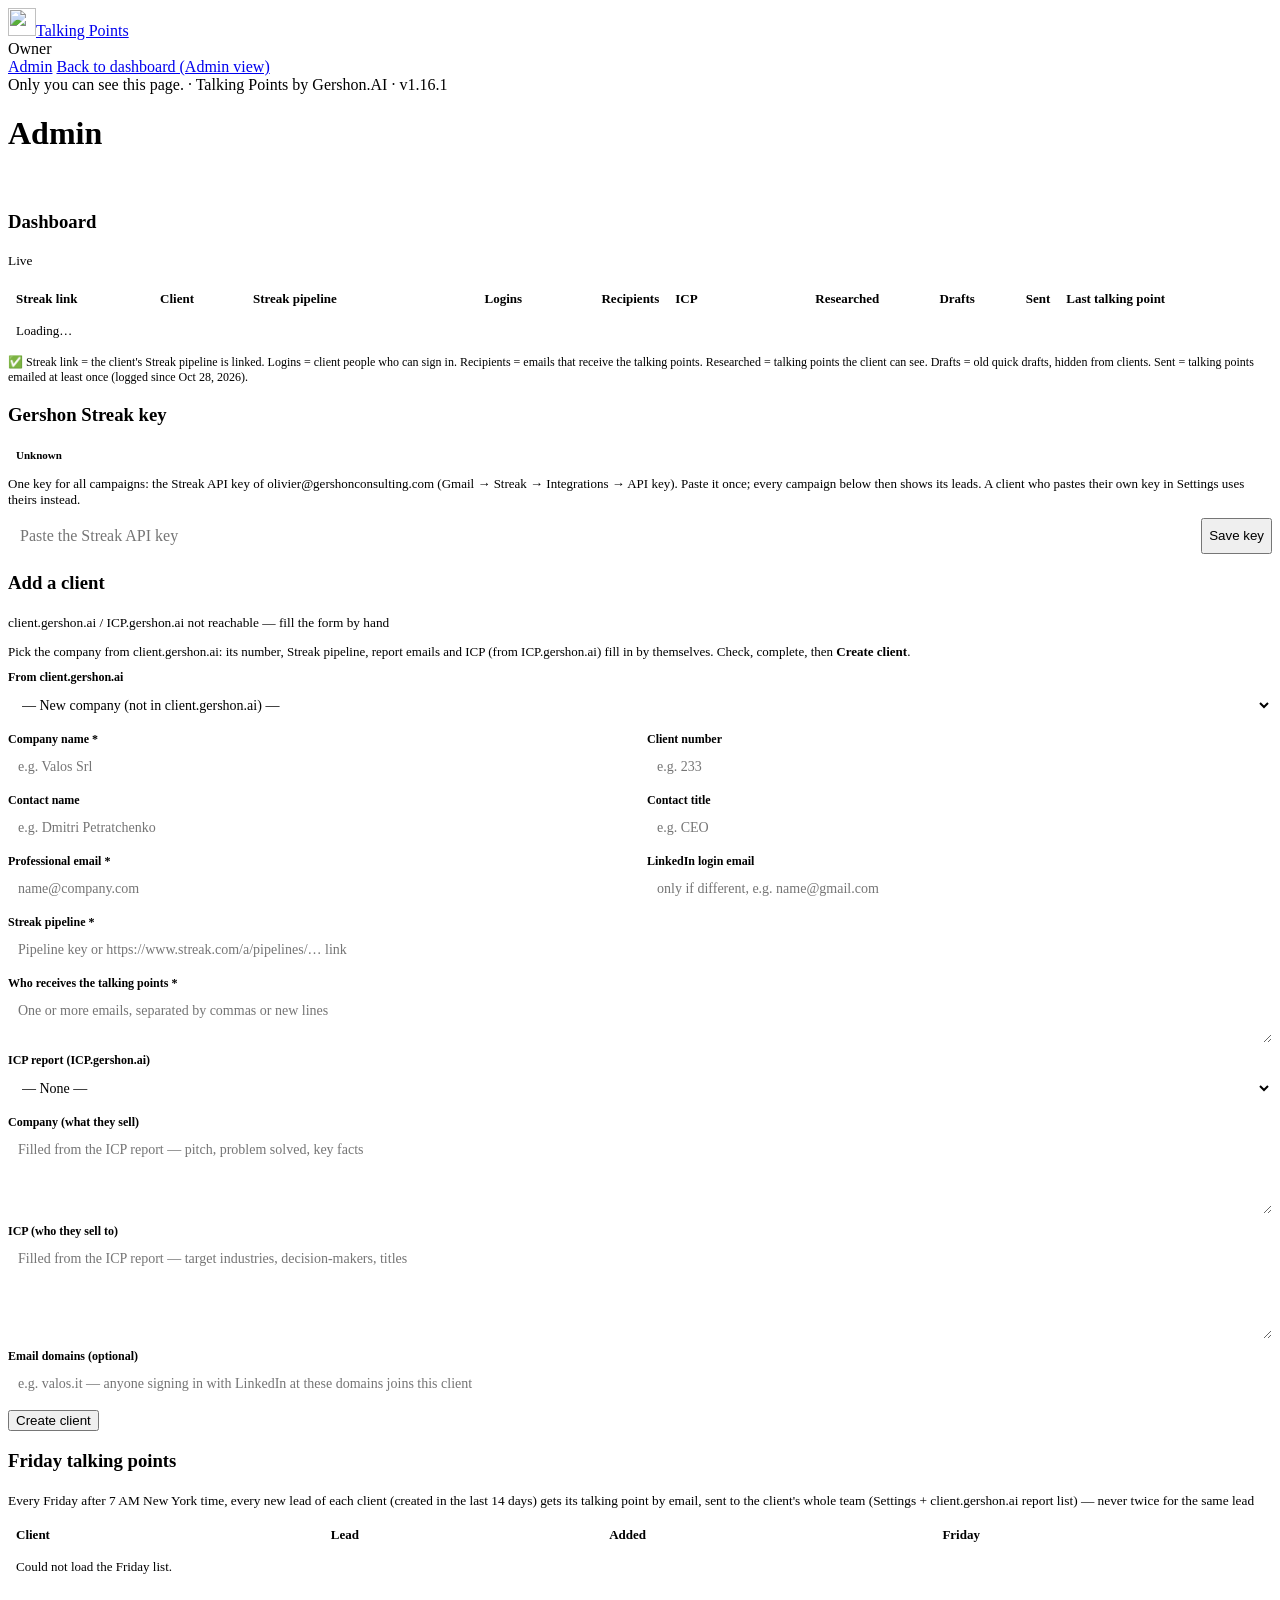
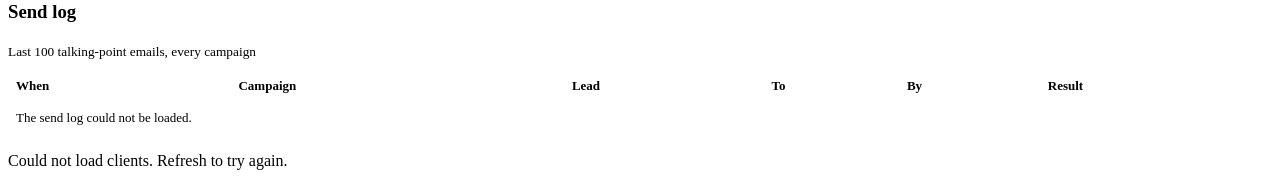
==== commit f97ccfb1: "v1.16.1 engine fixes from the live test (relevance filter, snapshot rows, SEC Form D, events) Co-Aut" ====
--- a/public/admin.html
+++ b/public/admin.html
@@ -44,7 +44,7 @@
   .kpi span { font-size: 12px; color: var(--text-muted); }
   .dash-wrap { overflow-x: auto; }
 </style>
-<link rel="stylesheet" href="/unified-theme.css?v=1.16.0" />
+<link rel="stylesheet" href="/unified-theme.css?v=1.16.1" />
 </head>
 <body>
 <div class="app">
@@ -54,7 +54,7 @@
     <a class="nav-item active" href="/admin">Admin</a>
     <a class="nav-item" href="/app" onclick="try{localStorage.setItem('tp_view','admin')}catch(e){}">Back to dashboard (Admin view)</a>
     <div class="nav-spacer"></div>
-    <div class="sidebar-footer">Only you can see this page. · <span data-app-version data-app-version-prefix="Talking Points by Gershon.AI · v">Talking Points by Gershon.AI · v1.16.0</span></div>
+    <div class="sidebar-footer">Only you can see this page. · <span data-app-version data-app-version-prefix="Talking Points by Gershon.AI · v">Talking Points by Gershon.AI · v1.16.1</span></div>
   </aside>
   <main>
     <div class="topbar">
@@ -303,6 +303,6 @@
   load().catch(() => { $('clients').innerHTML = '<p class="muted">Could not load clients. Refresh to try again.</p>'; });
 })();
 </script>
-<script src="/version.js?v=1.16.0"></script>
+<script src="/version.js?v=1.16.1"></script>
 </body>
 </html>
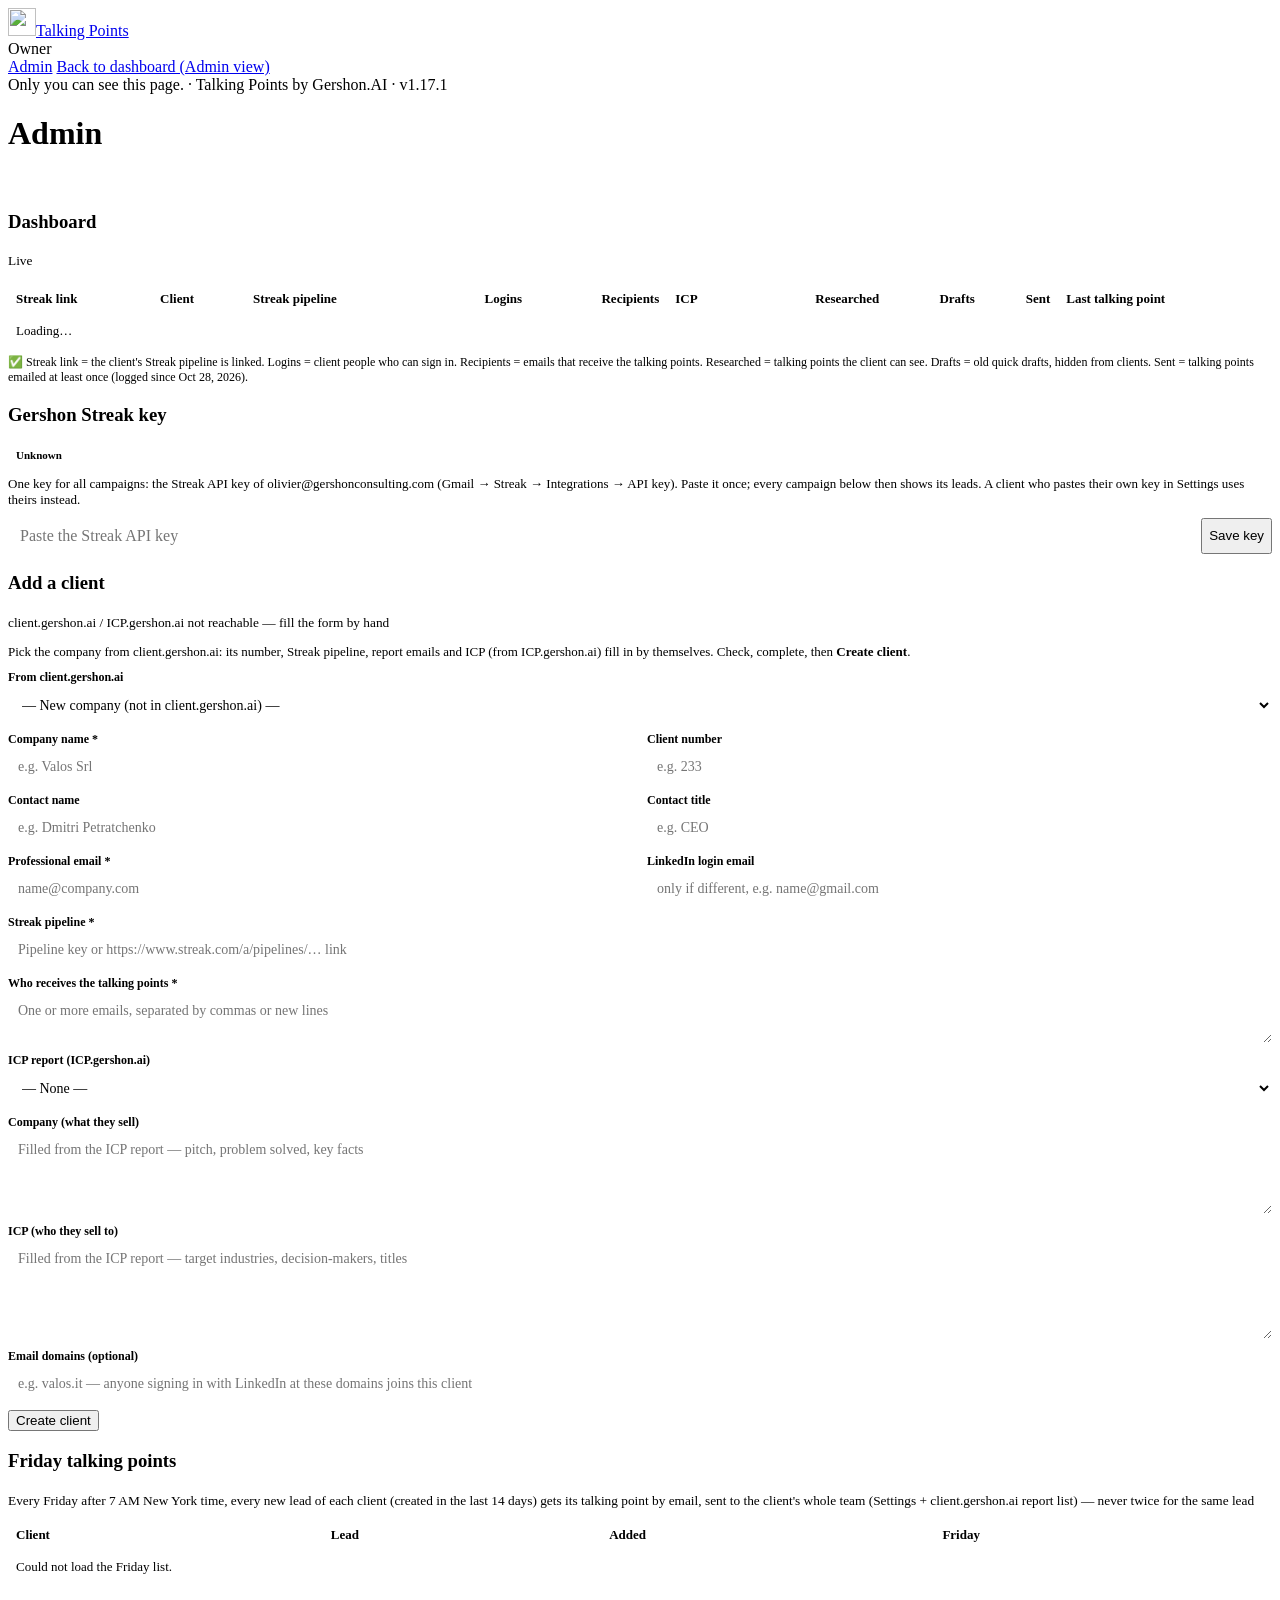
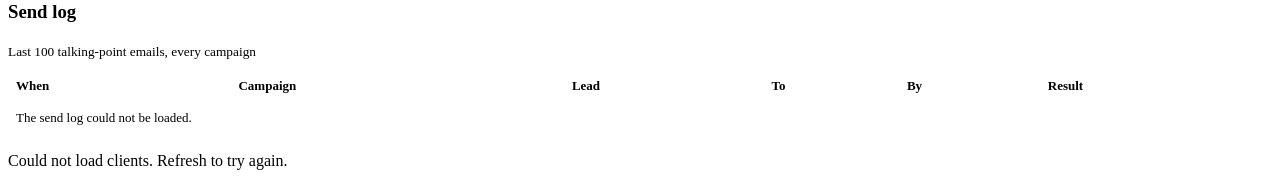
==== commit 53849fc9: "v1.17.1 Events follow the client's market (Altavia → Canada), Kawartha Dairy fix Co-Authored-By: Cla" ====
--- a/public/admin.html
+++ b/public/admin.html
@@ -44,7 +44,7 @@
   .kpi span { font-size: 12px; color: var(--text-muted); }
   .dash-wrap { overflow-x: auto; }
 </style>
-<link rel="stylesheet" href="/unified-theme.css?v=1.16.1" />
+<link rel="stylesheet" href="/unified-theme.css?v=1.17.1" />
 </head>
 <body>
 <div class="app">
@@ -54,7 +54,7 @@
     <a class="nav-item active" href="/admin">Admin</a>
     <a class="nav-item" href="/app" onclick="try{localStorage.setItem('tp_view','admin')}catch(e){}">Back to dashboard (Admin view)</a>
     <div class="nav-spacer"></div>
-    <div class="sidebar-footer">Only you can see this page. · <span data-app-version data-app-version-prefix="Talking Points by Gershon.AI · v">Talking Points by Gershon.AI · v1.16.1</span></div>
+    <div class="sidebar-footer">Only you can see this page. · <span data-app-version data-app-version-prefix="Talking Points by Gershon.AI · v">Talking Points by Gershon.AI · v1.17.1</span></div>
   </aside>
   <main>
     <div class="topbar">
@@ -303,6 +303,6 @@
   load().catch(() => { $('clients').innerHTML = '<p class="muted">Could not load clients. Refresh to try again.</p>'; });
 })();
 </script>
-<script src="/version.js?v=1.16.1"></script>
+<script src="/version.js?v=1.17.1"></script>
 </body>
 </html>
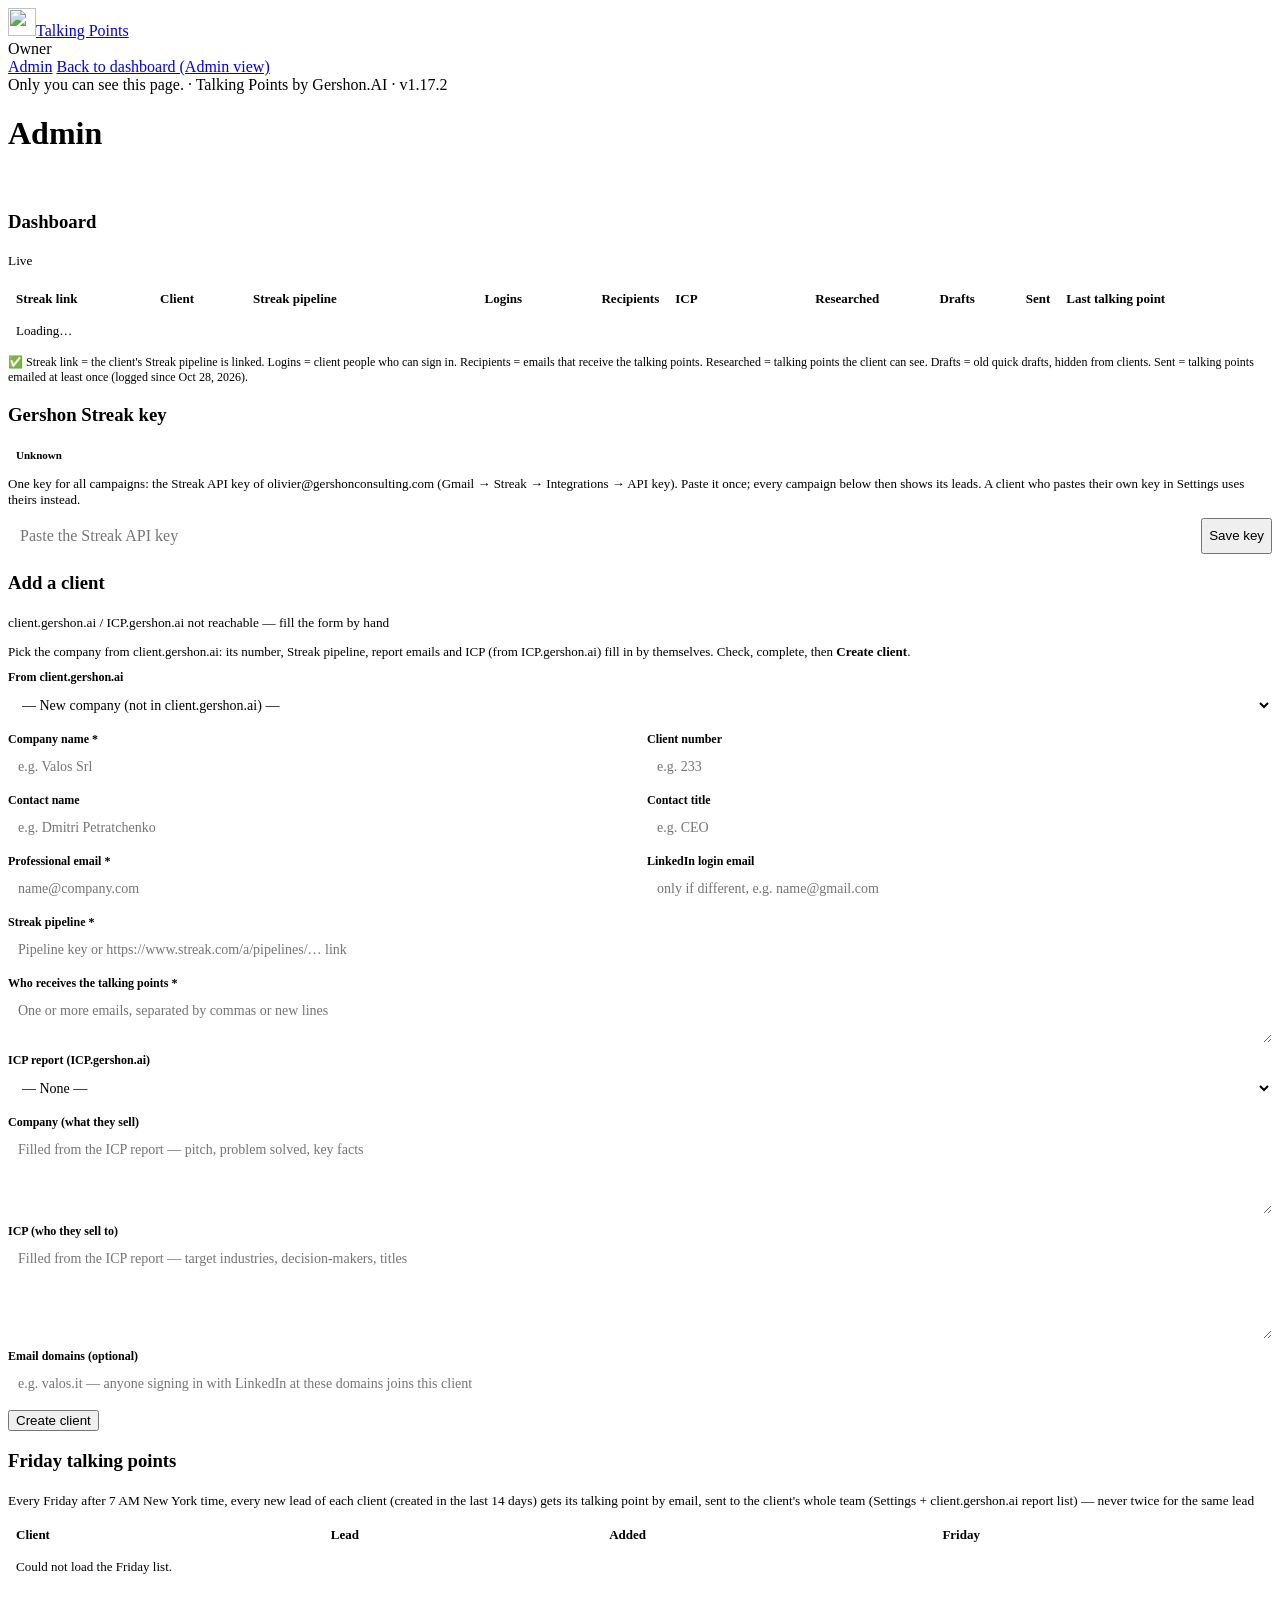
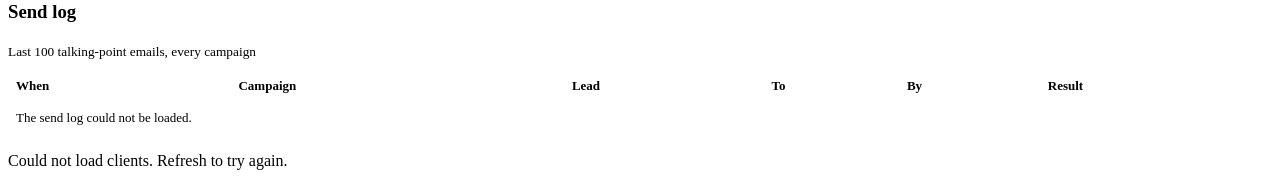
==== commit 8767d323: "v1.17.2 version sync: admin.html Co-Authored-By: Claude Opus 5.5 <noreply@anthropic.com> Claude-Sess" ====
--- a/public/admin.html
+++ b/public/admin.html
@@ -44,7 +44,7 @@
   .kpi span { font-size: 12px; color: var(--text-muted); }
   .dash-wrap { overflow-x: auto; }
 </style>
-<link rel="stylesheet" href="/unified-theme.css?v=1.17.1" />
+<link rel="stylesheet" href="/unified-theme.css?v=1.17.2" />
 </head>
 <body>
 <div class="app">
@@ -54,7 +54,7 @@
     <a class="nav-item active" href="/admin">Admin</a>
     <a class="nav-item" href="/app" onclick="try{localStorage.setItem('tp_view','admin')}catch(e){}">Back to dashboard (Admin view)</a>
     <div class="nav-spacer"></div>
-    <div class="sidebar-footer">Only you can see this page. · <span data-app-version data-app-version-prefix="Talking Points by Gershon.AI · v">Talking Points by Gershon.AI · v1.17.1</span></div>
+    <div class="sidebar-footer">Only you can see this page. · <span data-app-version data-app-version-prefix="Talking Points by Gershon.AI · v">Talking Points by Gershon.AI · v1.17.2</span></div>
   </aside>
   <main>
     <div class="topbar">
@@ -303,6 +303,6 @@
   load().catch(() => { $('clients').innerHTML = '<p class="muted">Could not load clients. Refresh to try again.</p>'; });
 })();
 </script>
-<script src="/version.js?v=1.17.1"></script>
+<script src="/version.js?v=1.17.2"></script>
 </body>
 </html>
